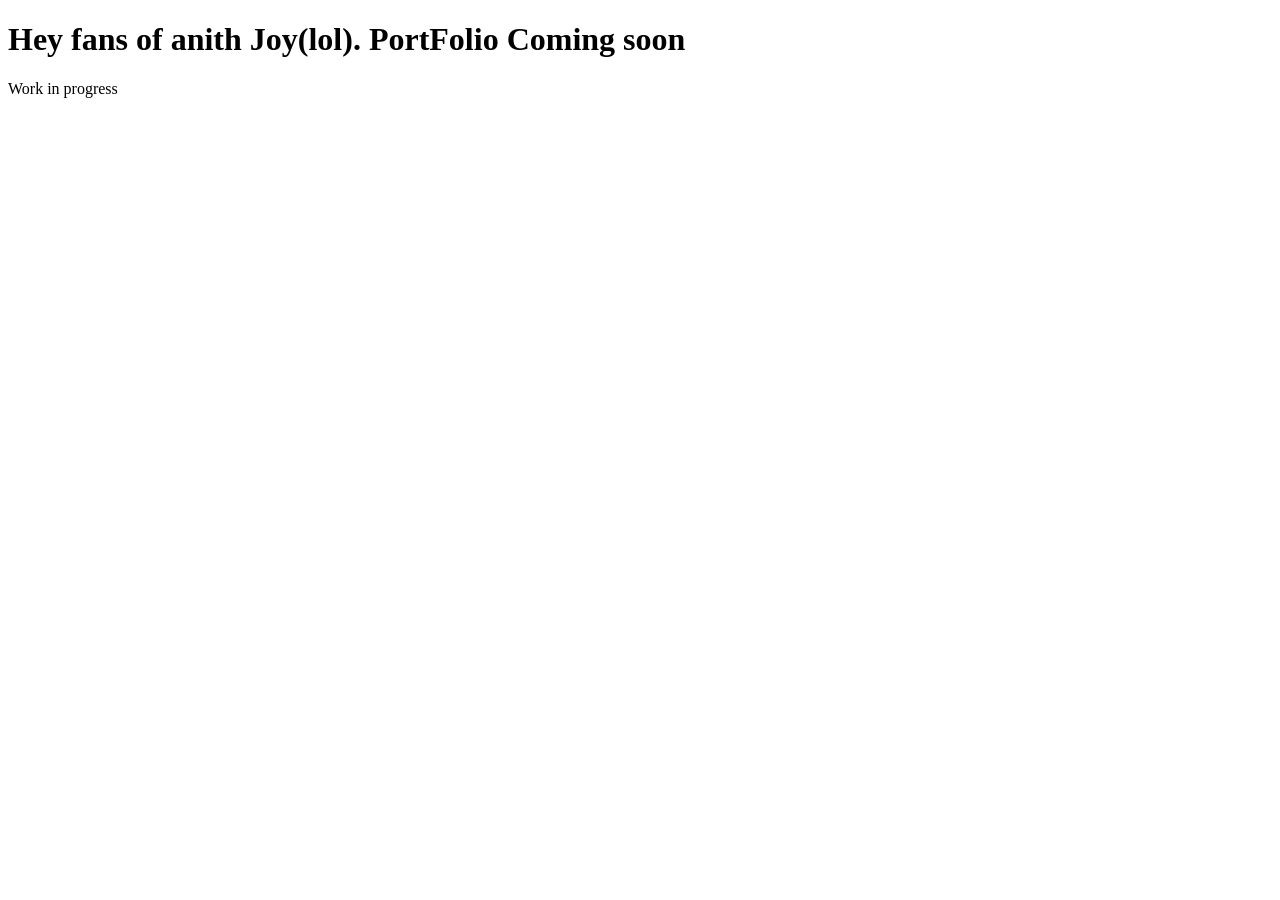
==== index.html @ 8c98ebeb "Grammar" ====
<!DOCTYPE html>
<html lang="en">
<head>
    <meta charset="UTF-8">
    <meta http-equiv="X-UA-Compatible" content="IE=edge">
    <meta name="viewport" content="width=device-width, initial-scale=1.0">
    <title>portfolio trial</title>
</head>
<body>
<h1> Hey fans of anith Joy(lol). PortFolio Coming soon</h1>
<p>Work in progress</p>
</body>
</html>
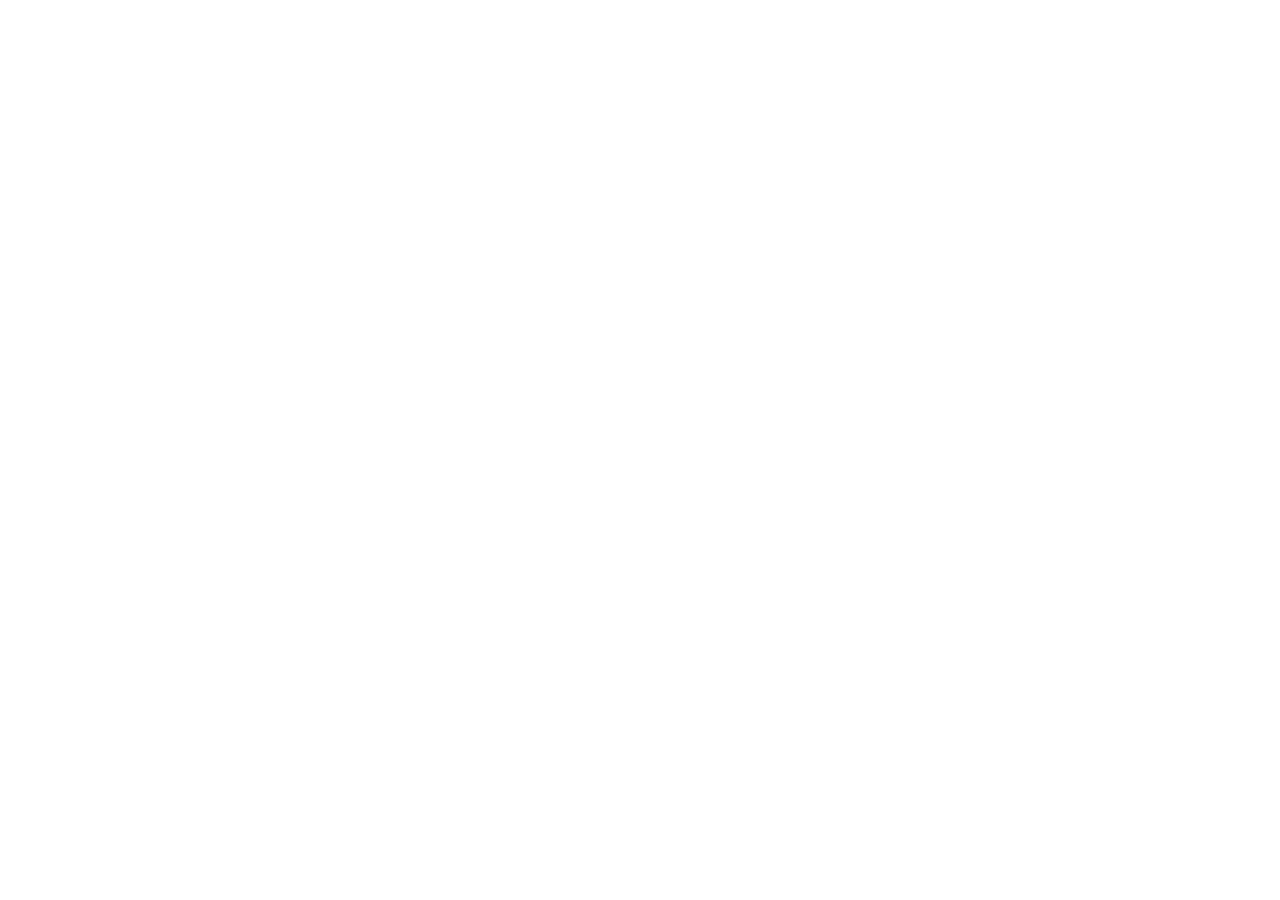
==== commit fb8c0ad4: "linking reactjs in html page using script" ====
--- a/index.html
+++ b/index.html
@@ -5,9 +5,28 @@
     <meta http-equiv="X-UA-Compatible" content="IE=edge">
     <meta name="viewport" content="width=device-width, initial-scale=1.0">
     <title>portfolio trial</title>
+
+    <!-- linking of react js -->
+    <!-- the below 2 code will allow me to run react code -->
+    <script src="https://unpkg.com/react@18/umd/react.development.js" crossorigin></script>
+    <script src="https://unpkg.com/react-dom@18/umd/react-dom.development.js" crossorigin></script>
+    <!-- the below one code will allow to me to run my JSX code and ES6 syntax in older browser  -->
+    <script src="https://unpkg.com/@babel/standalone/babel.min.js"></script>
 </head>
 <body>
-<h1> Hey fans of anith Joy(lol). PortFolio Coming soon</h1>
-<p>Work in progress</p>
+
+<div id="myDiv"></div>
+<script type="text/babel">
+    const Hello = () => {
+        return 
+        <div>
+            <h1> Hey fans of anith Joy(lol). PortFolio Coming soon</h1>
+            <p>Work in progress</p>
+            <p>Running this in reactJS fucntion class</p>
+        </div>
+    }
+
+    ReactDOM.render(<Hello/>, document.getElementById("myDiv"));
+</script>
 </body>
 </html>
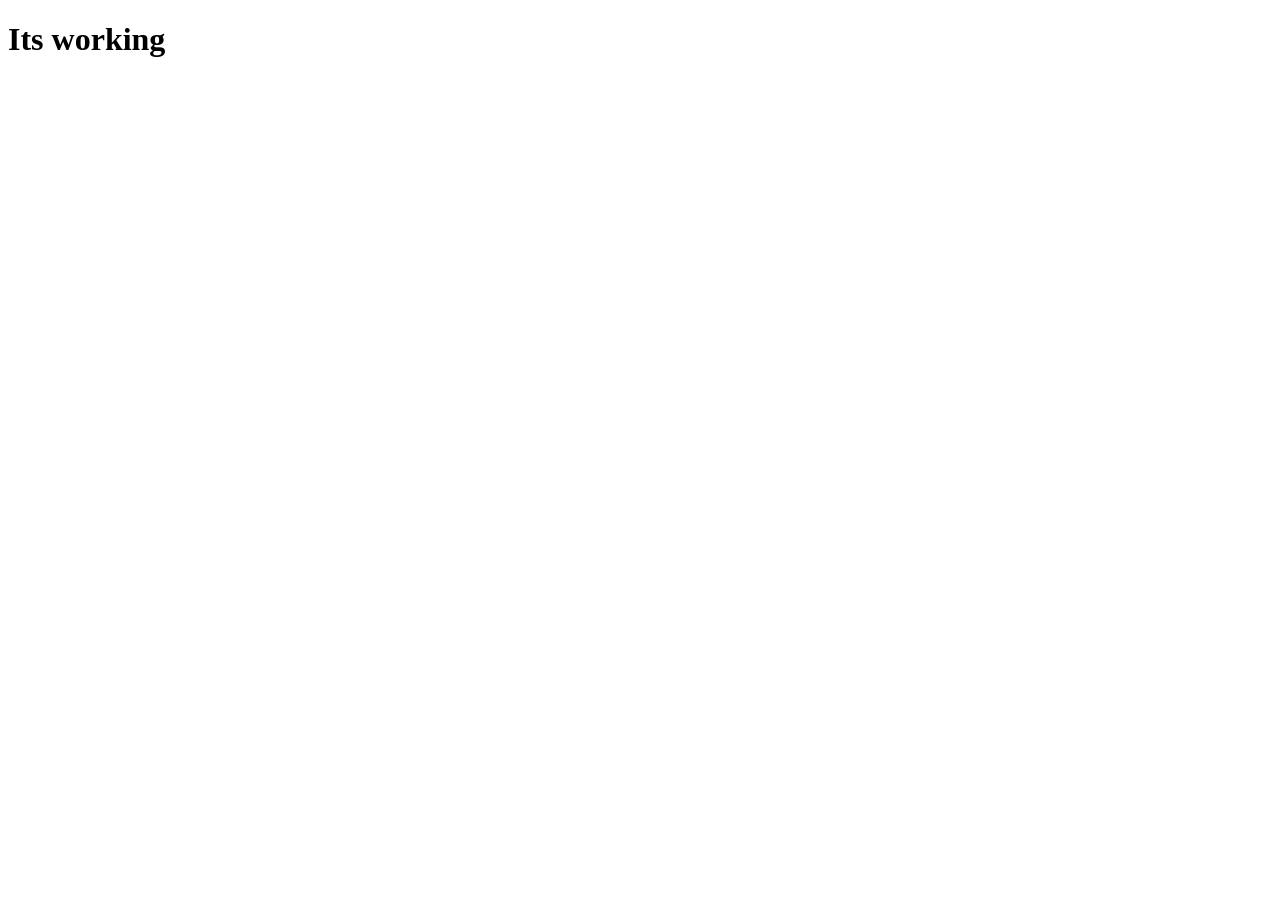
==== commit b395926f: "3/9/2023" ====
--- a/index.html
+++ b/index.html
@@ -1,32 +1,30 @@
 <!DOCTYPE html>
 <html lang="en">
-<head>
-    <meta charset="UTF-8">
-    <meta http-equiv="X-UA-Compatible" content="IE=edge">
-    <meta name="viewport" content="width=device-width, initial-scale=1.0">
+  <head>
+    <meta charset="UTF-8" />
+    <meta http-equiv="X-UA-Compatible" content="IE=edge" />
+    <meta name="viewport" content="width=device-width, initial-scale=1.0" />
     <title>portfolio trial</title>
 
     <!-- linking of react js -->
     <!-- the below 2 code will allow me to run react code -->
-    <script src="https://unpkg.com/react@18/umd/react.development.js" crossorigin></script>
-    <script src="https://unpkg.com/react-dom@18/umd/react-dom.development.js" crossorigin></script>
+    <script
+      src="https://unpkg.com/react@18/umd/react.development.js"
+      crossorigin
+    ></script>
+    <script
+      src="https://unpkg.com/react-dom@18/umd/react-dom.development.js"
+      crossorigin
+    ></script>
     <!-- the below one code will allow to me to run my JSX code and ES6 syntax in older browser  -->
     <script src="https://unpkg.com/@babel/standalone/babel.min.js"></script>
-</head>
-<body>
+  </head>
 
-<div id="myDiv"></div>
-<script type="text/babel">
-    const Hello = () => {
-        return 
-        <div>
-            <h1> Hey fans of anith Joy(lol). PortFolio Coming soon</h1>
-            <p>Work in progress</p>
-            <p>Running this in reactJS fucntion class</p>
-        </div>
-    }
+  <body>
+    <h1>Its working</h1>
+    <div id="root"></div>
 
-    ReactDOM.render(<Hello/>, document.getElementById("myDiv"));
-</script>
-</body>
-</html>+    <script src="js/temp.js"></script>
+  </body>
+
+</html>
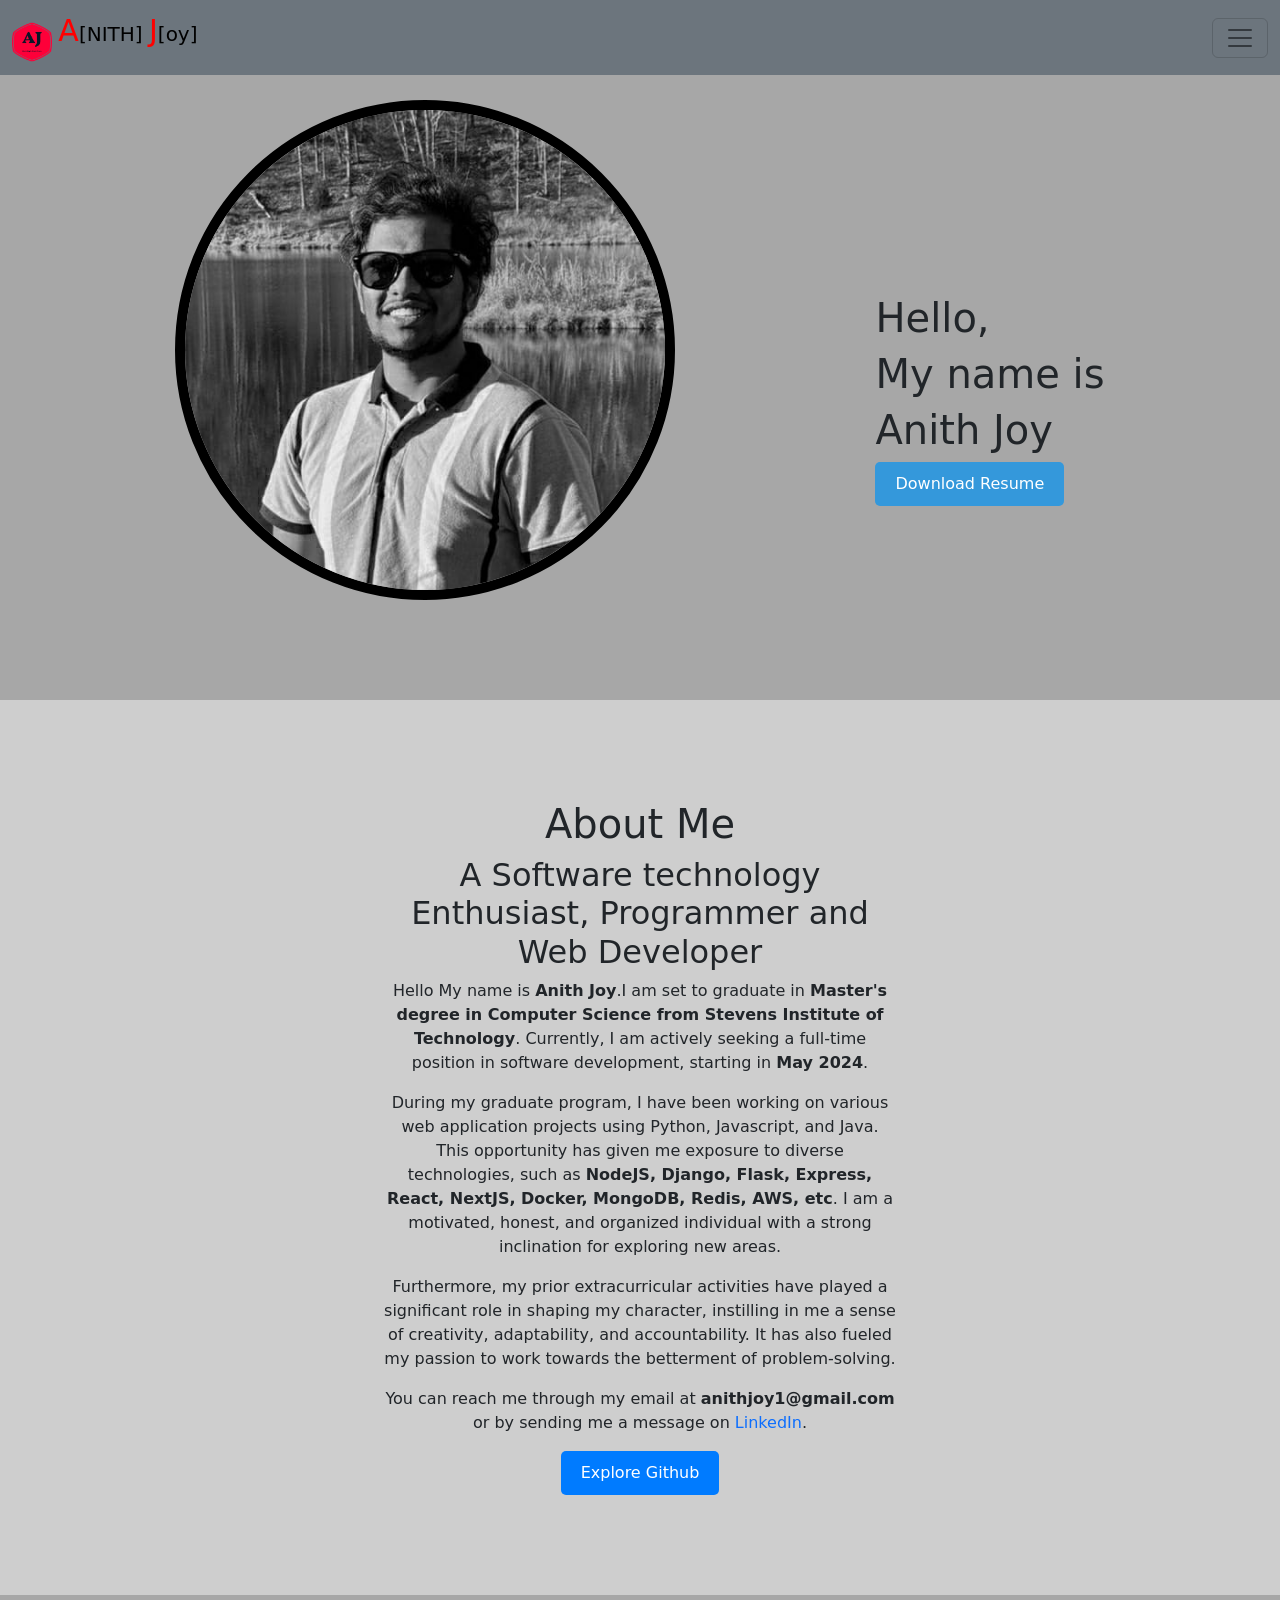
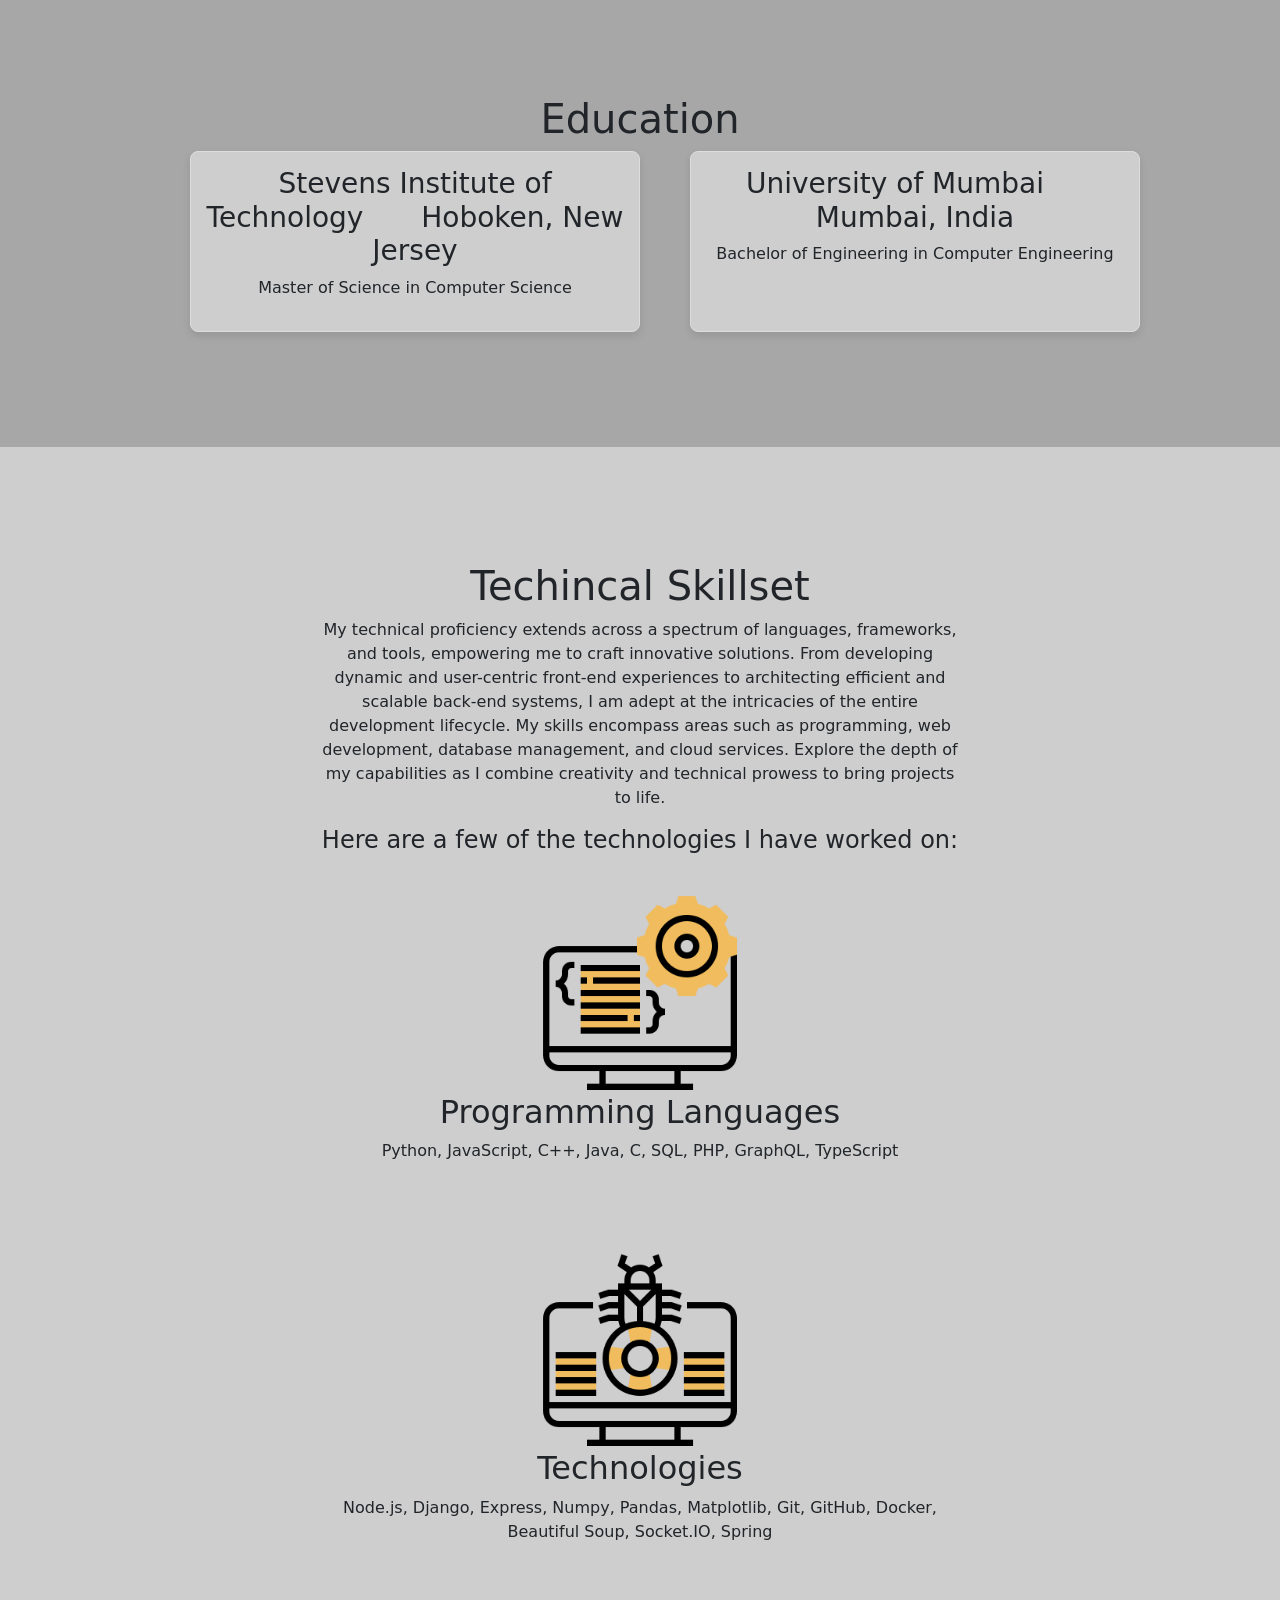
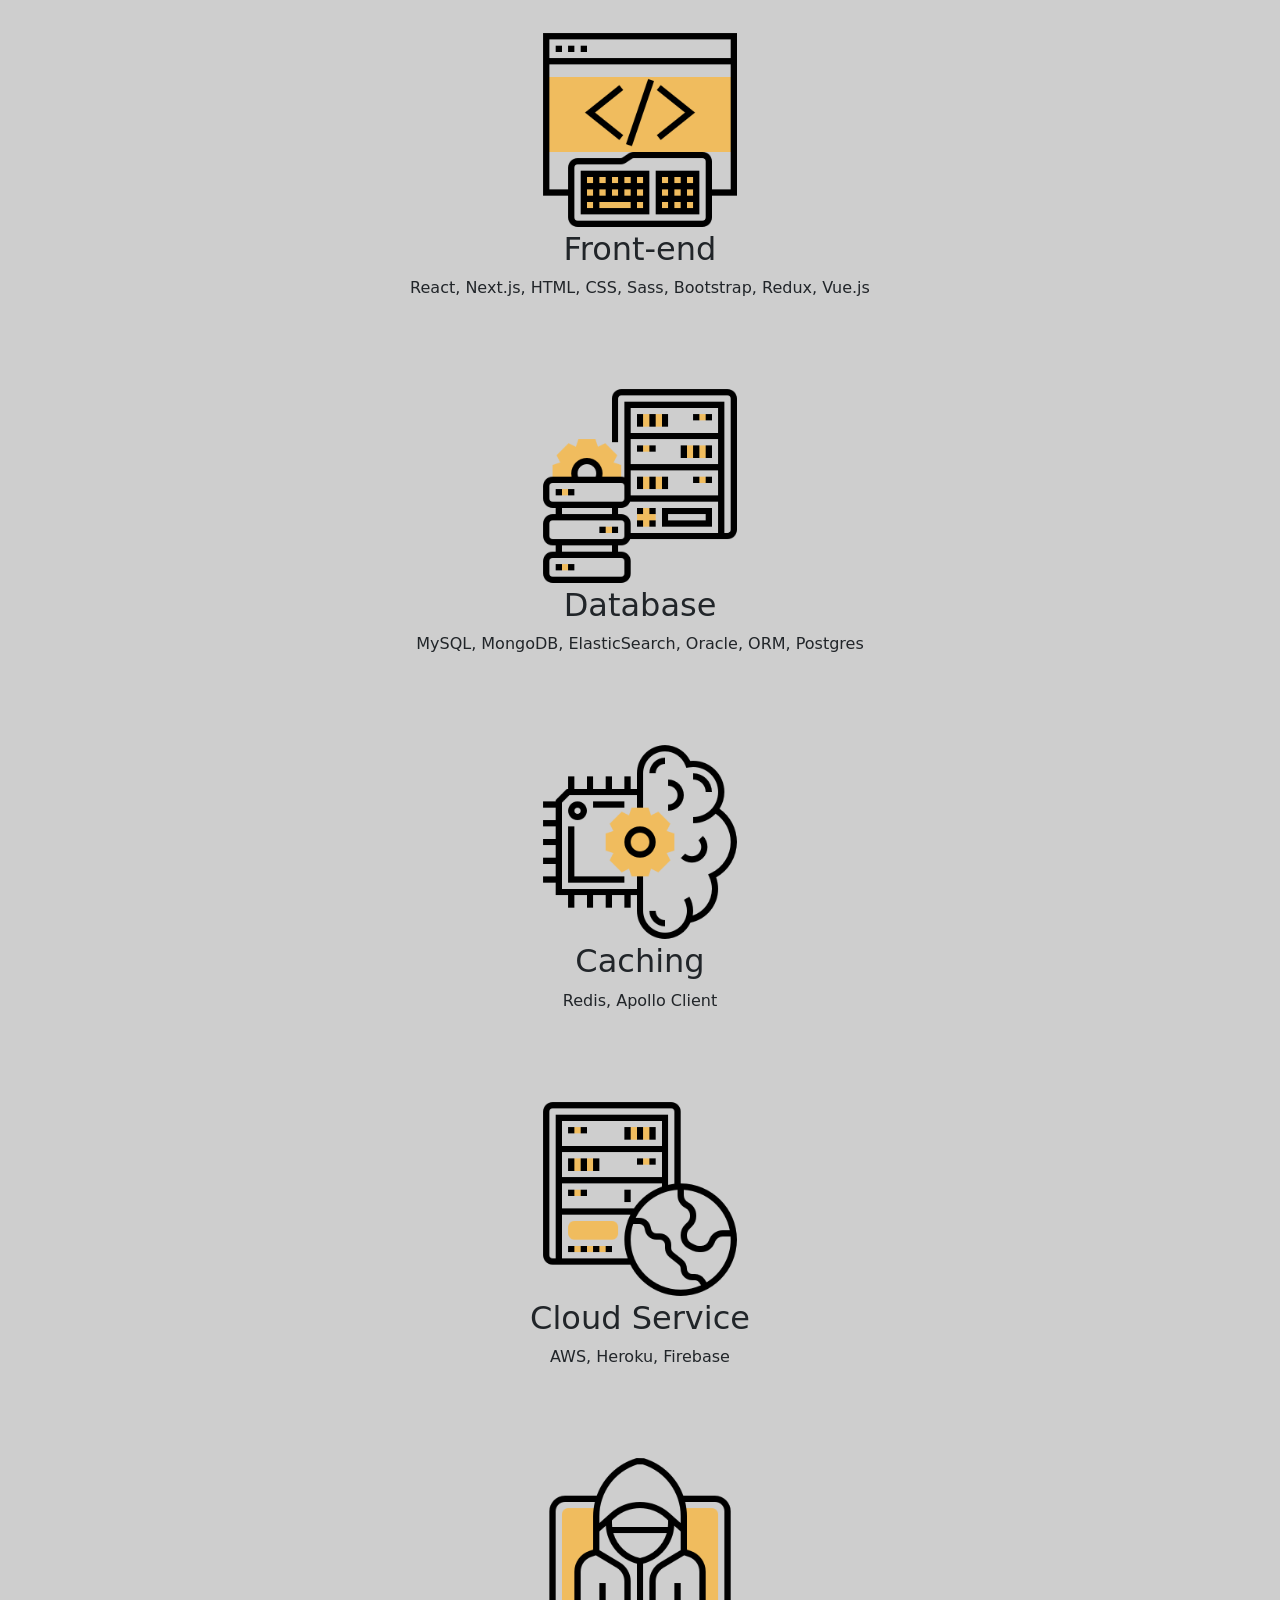
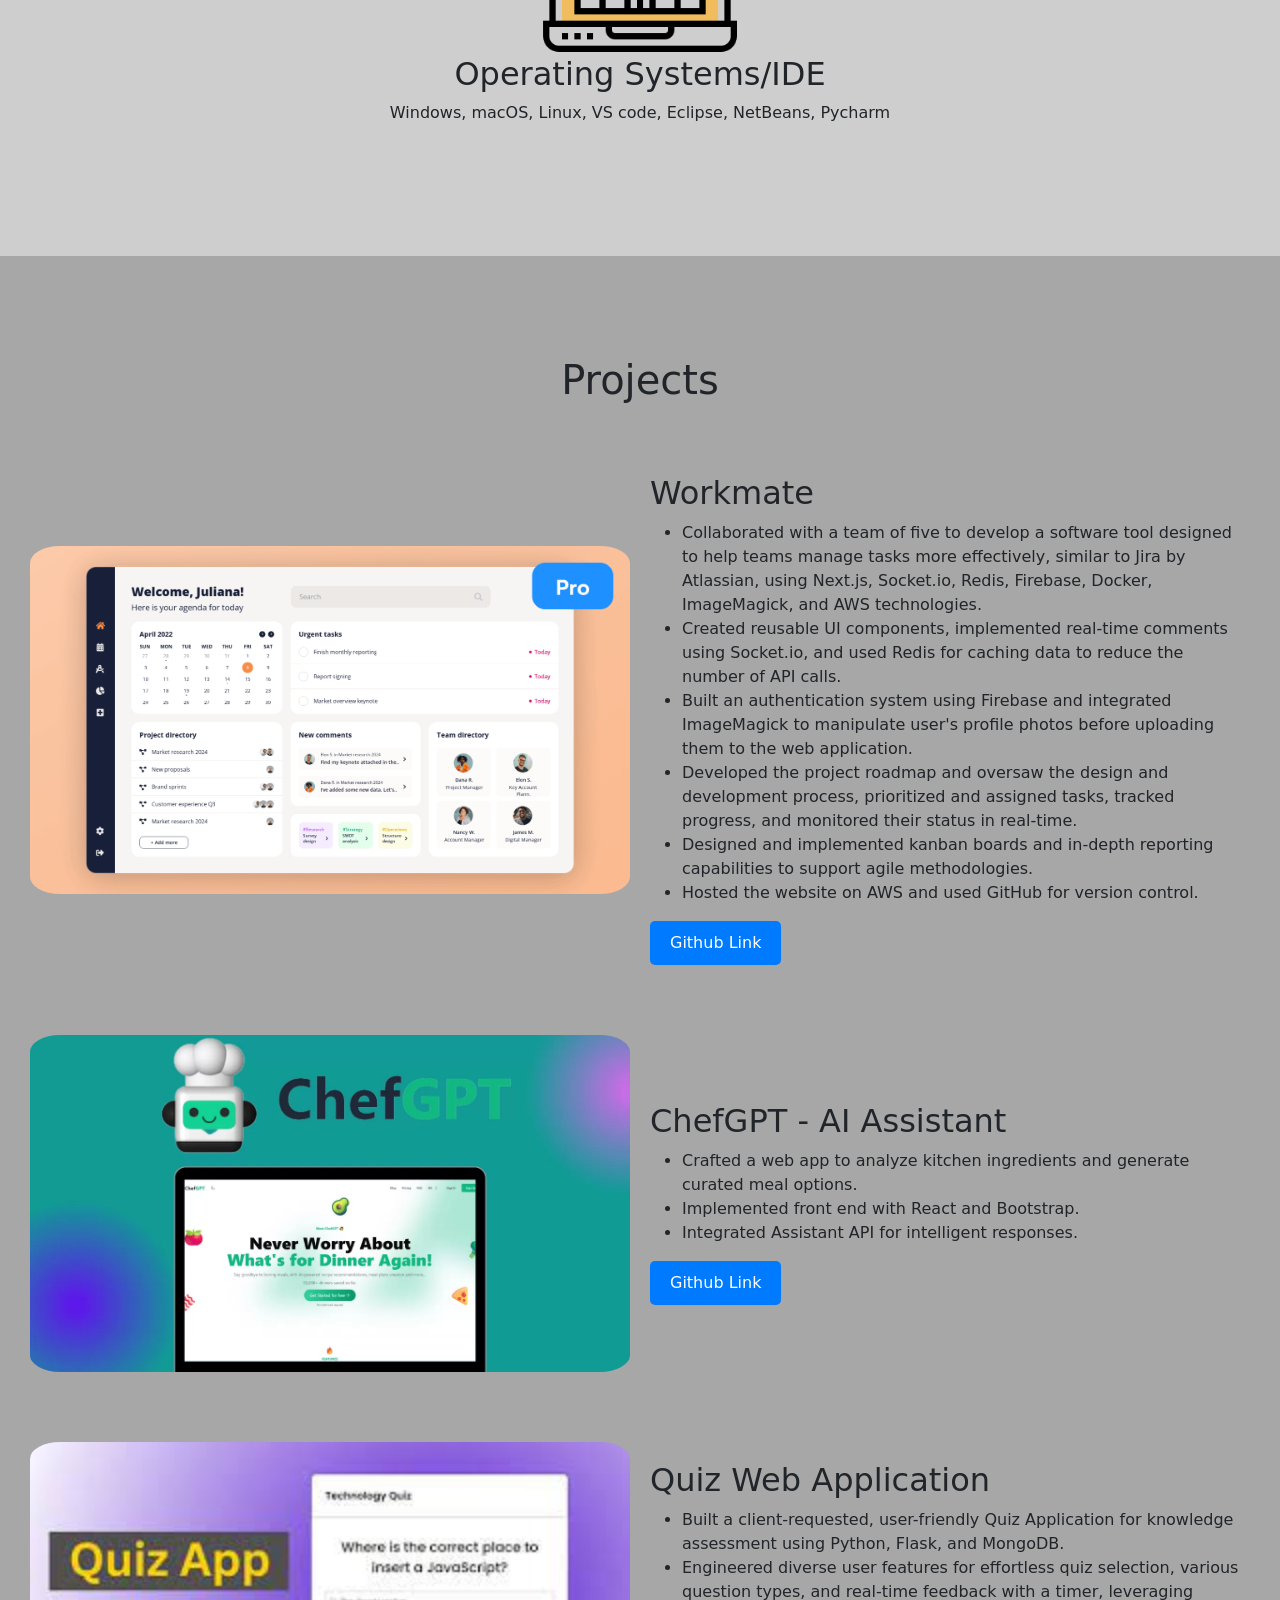
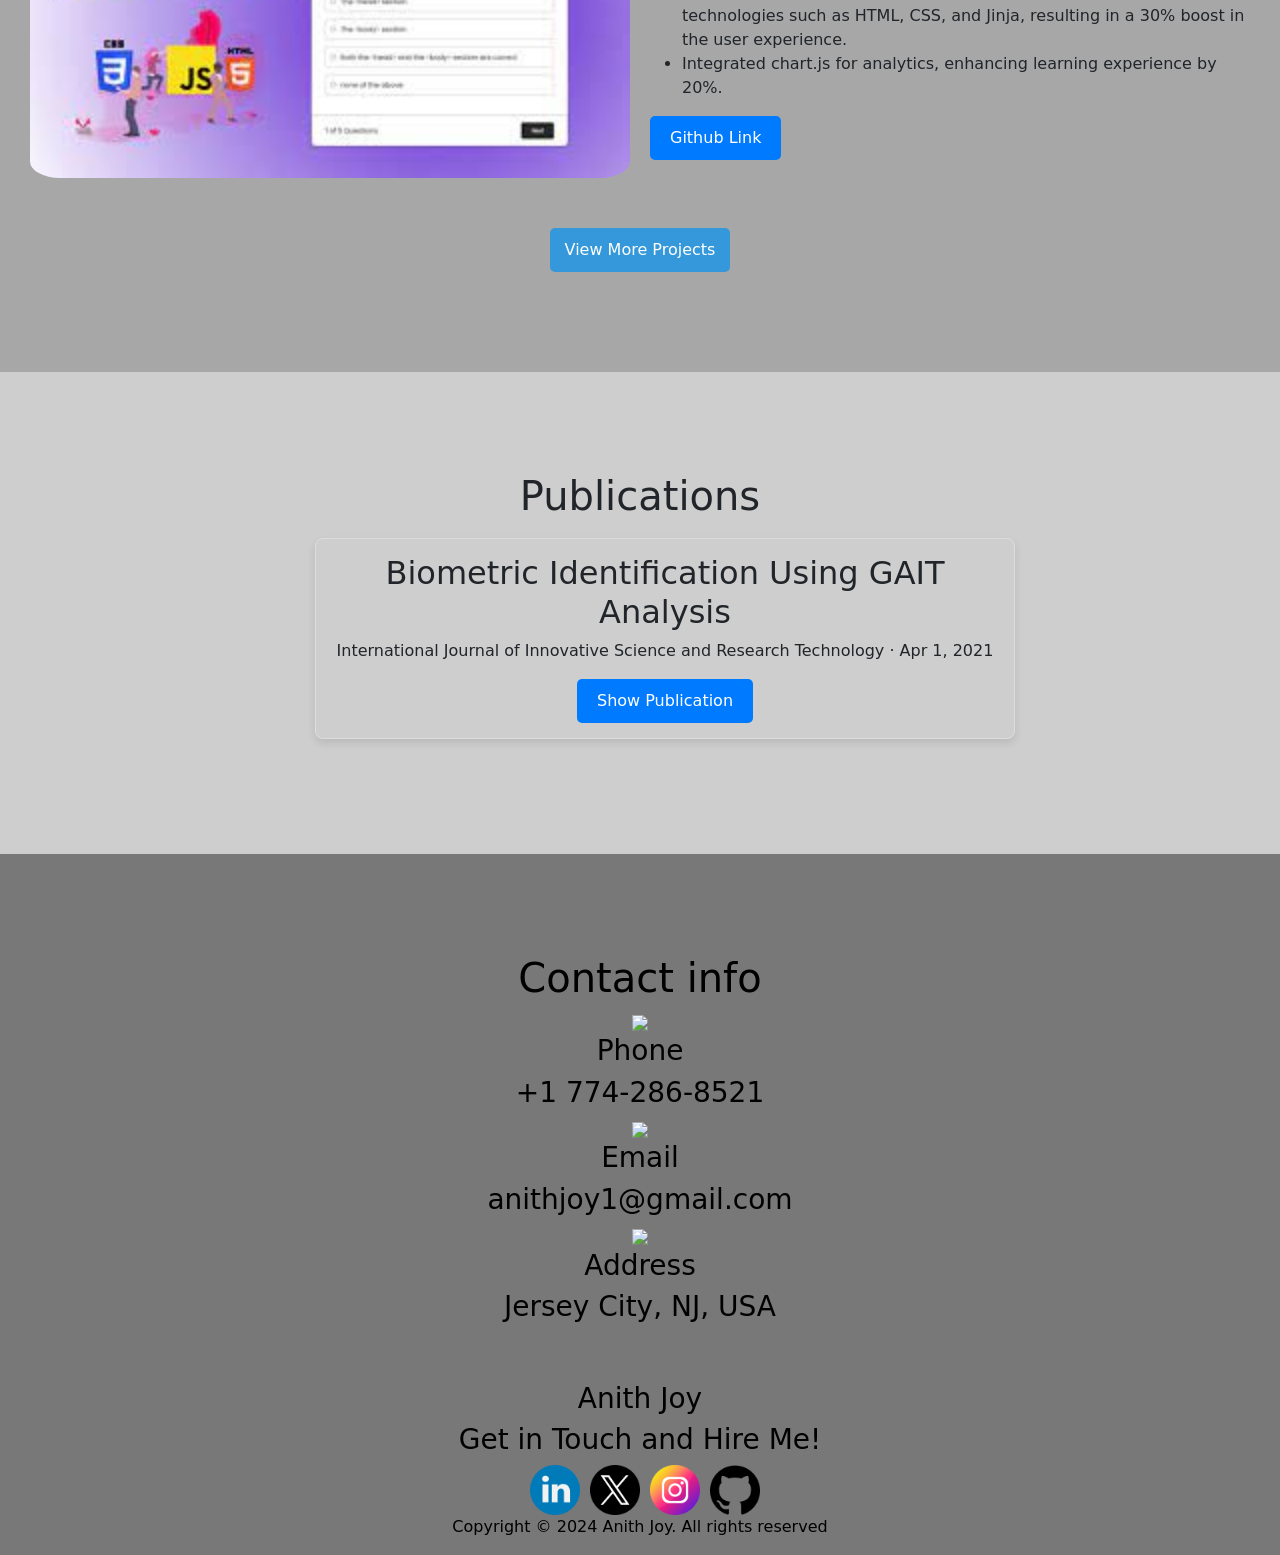
==== commit e4b965d2: "first commit" ====
--- a/index.html
+++ b/index.html
@@ -2,29 +2,782 @@
 <html lang="en">
   <head>
     <meta charset="UTF-8" />
-    <meta http-equiv="X-UA-Compatible" content="IE=edge" />
     <meta name="viewport" content="width=device-width, initial-scale=1.0" />
-    <title>portfolio trial</title>
-
-    <!-- linking of react js -->
-    <!-- the below 2 code will allow me to run react code -->
+    <title>Anith Joy | PortFolio</title>
+
+    <!-- css -->
+    <link rel="stylesheet" href="style.css" />
+
+    <!-- Front end javascript -->
+    <script src="/js/script.js"></script>
+
+    <!-- Bootstrap -->
+    <link
+      href="https://cdn.jsdelivr.net/npm/bootstrap@5.3.2/dist/css/bootstrap.min.css"
+      rel="stylesheet"
+      integrity="sha384-T3c6CoIi6uLrA9TneNEoa7RxnatzjcDSCmG1MXxSR1GAsXEV/Dwwykc2MPK8M2HN"
+      crossorigin="anonymous"
+    />
     <script
-      src="https://unpkg.com/react@18/umd/react.development.js"
-      crossorigin
+      src="https://cdn.jsdelivr.net/npm/bootstrap@5.3.2/dist/js/bootstrap.bundle.min.js"
+      integrity="sha384-C6RzsynM9kWDrMNeT87bh95OGNyZPhcTNXj1NW7RuBCsyN/o0jlpcV8Qyq46cDfL"
+      crossorigin="anonymous"
     ></script>
-    <script
-      src="https://unpkg.com/react-dom@18/umd/react-dom.development.js"
-      crossorigin
-    ></script>
-    <!-- the below one code will allow to me to run my JSX code and ES6 syntax in older browser  -->
-    <script src="https://unpkg.com/@babel/standalone/babel.min.js"></script>
   </head>
-
   <body>
-    <h1>Its working</h1>
-    <div id="root"></div>
-
-    <script src="js/temp.js"></script>
+    <!-- Header -->
+    <section id="home">
+      <div>
+        <!-- container for Name Logo -->
+        <nav
+          class="navbar text-bg-secondary fix-nav-bar"
+          style="position: fixed; top: 0%; width: 100%"
+        >
+          <div class="container-fluid">
+            <a class="navbar-brand" href="#home">
+              <img
+                src="/image/brandLogo/AJ.png"
+                alt="Logo"
+                width="40"
+                height="40"
+                class="d-inline-block align-text-top"
+              />
+              <!-- Anith Joy --><span class="navbar-brand mb-0 h1"
+                ><span style="color: red; font-size: 30px">A</span>[NITH]
+                <span style="color: red; font-size: 30px">J</span>[oy]</span
+              >
+            </a>
+
+            <button
+              class="navbar-toggler"
+              type="button"
+              data-bs-toggle="offcanvas"
+              data-bs-target="#offcanvasDarkNavbar"
+              aria-controls="offcanvasDarkNavbar"
+              aria-label="Toggle navigation"
+            >
+              <span class="navbar-toggler-icon"></span>
+            </button>
+
+            <div
+              class="offcanvas offcanvas-end text-bg-secondary"
+              tabindex="-1"
+              id="offcanvasDarkNavbar"
+              aria-labelledby="offcanvasDarkNavbarLabel"
+            >
+              <div class="offcanvas-header">
+                <h5 class="offcanvas-title" id="offcanvasDarkNavbarLabel">
+                  Shortcuts
+                </h5>
+                <button
+                  type="button"
+                  class="btn-close btn-close-white"
+                  data-bs-dismiss="offcanvas"
+                  aria-label="Close"
+                ></button>
+              </div>
+
+              <!-- Nav list -->
+              <div class="offcanvas-body">
+                <ul class="navbar-nav justify-content-end flex-grow-1 pe-3">
+                  <li class="nav-item">
+                    <a
+                      class="nav-link active text-light"
+                      aria-current="page"
+                      href="#home"
+                      >Home</a
+                    >
+                  </li>
+                  <li class="nav-item">
+                    <a
+                      class="nav-link active text-light"
+                      aria-current="page"
+                      href="#about"
+                      >About</a
+                    >
+                  </li>
+                  <li class="nav-item">
+                    <a
+                      class="nav-link active text-light"
+                      aria-current="page"
+                      href="#education"
+                      >Education</a
+                    >
+                  </li>
+                  <li class="nav-item">
+                    <a
+                      class="nav-link active text-light"
+                      aria-current="page"
+                      href="#services"
+                      >Technical Skillset</a
+                    >
+                  </li>
+                  <li class="nav-item">
+                    <a
+                      class="nav-link active text-light"
+                      aria-current="page"
+                      href="#projects"
+                      >Projects</a
+                    >
+                  </li>
+                  <li class="nav-item">
+                    <a
+                      class="nav-link active text-light"
+                      aria-current="page"
+                      href="#publication"
+                      >Publication</a
+                    >
+                  </li>
+                  <li class="nav-item">
+                    <a
+                      class="nav-link active link-light"
+                      aria-current="page"
+                      href="#contact"
+                      >Contact</a
+                    >
+                  </li>
+                </ul>
+              </div>
+            </div>
+          </div>
+        </nav>
+      </div>
+    </section>
+
+    <!-- End Header -->
+
+    <!-- Home -->
+    <section id="home" class="home">
+      <div class="spacing dark-color"></div>
+      <div class="home-container dark-color">
+        <div class="home-item-1">
+          <img
+            src="/image/profile/profileImage.jpg"
+            alt="Profile Photo"
+            class="profile-image"
+          />
+        </div>
+        <div class="home-item-2">
+          <div>
+            <h1>Hello,</h1>
+            <h1>My name is</h1>
+            <h1>Anith Joy</h1>
+          </div>
+          <div>
+            <a
+              href="/resume/Anith Joy_Resume.pdf"
+              type="button"
+              download="Anith Joy_Resume.pdf"
+              class="resume"
+              >Download Resume</a
+            >
+          </div>
+        </div>
+      </div>
+    </section>
+    <!-- End Home -->
+
+    <!-- About -->
+    <section id="about">
+      <div class="spacing light-color"></div>
+      <div class="about-container light-color">
+        <div>
+          <!-- image -->
+        </div>
+        <div class="about-item-1">
+          <h1 class="header">About Me</h1>
+          <h2>
+            A Software technology Enthusiast, Programmer and Web Developer
+          </h2>
+          <p>
+            Hello My name is <b>Anith Joy</b>.I am set to graduate in
+            <b
+              >Master's degree in Computer Science from Stevens Institute of
+              Technology</b
+            >. Currently, I am actively seeking a full-time position in software
+            development, starting in <b>May 2024</b>.
+          </p>
+          <p>
+            During my graduate program, I have been working on various web
+            application projects using Python, Javascript, and Java. This
+            opportunity has given me exposure to diverse technologies, such as
+            <b
+              >NodeJS, Django, Flask, Express, React, NextJS, Docker, MongoDB,
+              Redis, AWS, etc</b
+            >. I am a motivated, honest, and organized individual with a strong
+            inclination for exploring new areas.
+          </p>
+          <p>
+            Furthermore, my prior extracurricular activities have played a
+            significant role in shaping my character, instilling in me a sense
+            of creativity, adaptability, and accountability. It has also fueled
+            my passion to work towards the betterment of problem-solving.
+          </p>
+          <p>
+            You can reach me through my email at <b>anithjoy1@gmail.com</b> or
+            by sending me a message on
+            <a href="https://www.linkedin.com/in/anith-joy/">LinkedIn</a>.
+          </p>
+
+          <a
+            href="https://github.com/anithjoy"
+            class="link-button about-item-1-button"
+            >Explore Github</a
+          >
+        </div>
+      </div>
+    </section>
+    <!-- End About  -->
+
+    <!-- Education -->
+    <section id="education">
+      <div class="spacing dark-color"></div>
+      <div class="education-container dark-color">
+        <h1 class="header">Education</h1>
+        <div class="education-item-container">
+          <div class="eduaction-item-1 education-card">
+            <h3>
+              Stevens Institute of Technology <span class="tab"></span>
+              <span>Hoboken, New Jersey</span>
+            </h3>
+            <p>Master of Science in Computer Science</p>
+          </div>
+          <div class="eduaction-item-2 education-card">
+            <h3>
+              University of Mumbai<span class="tab"></span
+              ><span>Mumbai, India</span>
+            </h3>
+            <p>Bachelor of Engineering in Computer Engineering</p>
+          </div>
+        </div>
+      </div>
+    </section>
+    <!-- End Education -->
+
+    <!-- Services -->
+    <section id="services">
+      <div class="spacing light-color"></div>
+      <div class="service-container light-color">
+        <div class="service-item-1">
+          <h1 class="header">Techincal Skillset</h1>
+          <p>
+            My technical proficiency extends across a spectrum of languages,
+            frameworks, and tools, empowering me to craft innovative solutions.
+            From developing dynamic and user-centric front-end experiences to
+            architecting efficient and scalable back-end systems, I am adept at
+            the intricacies of the entire development lifecycle. My skills
+            encompass areas such as programming, web development, database
+            management, and cloud services. Explore the depth of my capabilities
+            as I combine creativity and technical prowess to bring projects to
+            life.
+          </p>
+          <h4>Here are a few of the technologies I have worked on:</h4>
+        </div>
+        <div class="service-item-2">
+          <img src="/image/icons/programming.png" />
+          <h2>Programming Languages</h2>
+          <p>Python, JavaScript, C++, Java, C, SQL, PHP, GraphQL, TypeScript</p>
+        </div>
+        <div class="service-item-3">
+          <img src="/image/icons/bug.png" />
+          <h2>Technologies</h2>
+          <p>
+            Node.js, Django, Express, Numpy, Pandas, Matplotlib, Git, GitHub,
+            Docker, Beautiful Soup, Socket.IO, Spring
+          </p>
+        </div>
+        <div class="service-item-4">
+          <img src="/image/icons/code.png" />
+          <h2>Front-end</h2>
+          <p>React, Next.js, HTML, CSS, Sass, Bootstrap, Redux, Vue.js</p>
+        </div>
+        <div class="service-item-5">
+          <img src="/image/icons/server.png" />
+          <h2>Database</h2>
+          <p>MySQL, MongoDB, ElasticSearch, Oracle, ORM, Postgres</p>
+        </div>
+        <div class="service-item-6">
+          <img src="/image/icons/machine.png" />
+          <h2>Caching</h2>
+          <p>Redis, Apollo Client</p>
+        </div>
+        <div class="service-item-7">
+          <img src="/image/icons/hosting.png" />
+          <h2>Cloud Service</h2>
+          <p>AWS, Heroku, Firebase</p>
+        </div>
+        <div class="service-item-8">
+          <img src="/image/icons/hacker.png" />
+          <h2>Operating Systems/IDE</h2>
+          <p>Windows, macOS, Linux, VS code, Eclipse, NetBeans, Pycharm</p>
+        </div>
+      </div>
+    </section>
+    <!-- End Service -->
+
+    <!-- Projects -->
+    <section id="projects">
+      <div class="spacing dark-color"></div>
+      <div class="project dark-color">
+        <h1 class="header">Projects</h1>
+        <div class="projects-container">
+          <div class="project-item-container">
+            <div>
+              <img src="/image/project/workmate.png" />
+            </div>
+            <div>
+              <h2>Workmate</h2>
+              <ul>
+                <li>
+                  Collaborated with a team of five to develop a software tool
+                  designed to help teams manage tasks more effectively, similar
+                  to Jira by Atlassian, using Next.js, Socket.io, Redis,
+                  Firebase, Docker, ImageMagick, and AWS technologies.
+                </li>
+                <li>
+                  Created reusable UI components, implemented real-time comments
+                  using Socket.io, and used Redis for caching data to reduce the
+                  number of API calls.
+                </li>
+                <li>
+                  Built an authentication system using Firebase and integrated
+                  ImageMagick to manipulate user's profile photos before
+                  uploading them to the web application.
+                </li>
+                <li>
+                  Developed the project roadmap and oversaw the design and
+                  development process, prioritized and assigned tasks, tracked
+                  progress, and monitored their status in real-time.
+                </li>
+                <li>
+                  Designed and implemented kanban boards and in-depth reporting
+                  capabilities to support agile methodologies.
+                </li>
+                <li>
+                  Hosted the website on AWS and used GitHub for version control.
+                </li>
+              </ul>
+              <a
+                href="https://github.com/anithjoy/CS554-FinalProject"
+                class="link-button"
+                >Github Link</a
+              >
+            </div>
+          </div>
+
+          <div class="project-item-container">
+            <div>
+              <img src="/image/project/ChefGPT.webp" />
+            </div>
+            <div>
+              <h2>ChefGPT - AI Assistant</h2>
+
+              <ul>
+                <li>
+                  Crafted a web app to analyze kitchen ingredients and generate
+                  curated meal options.
+                </li>
+                <li>Implemented front end with React and Bootstrap.</li>
+                <li>Integrated Assistant API for intelligent responses.</li>
+              </ul>
+              <a
+                href="https://github.com/anithjoy/using-openaiAPI-and-React"
+                class="link-button"
+                >Github Link</a
+              >
+            </div>
+          </div>
+
+          <div class="project-item-container">
+            <div>
+              <img src="/image/project/quizapp.jpeg" />
+            </div>
+            <div>
+              <h2>Quiz Web Application</h2>
+
+              <ul>
+                <li>
+                  Built a client-requested, user-friendly Quiz Application for
+                  knowledge assessment using Python, Flask, and MongoDB.
+                </li>
+                <li>
+                  Engineered diverse user features for effortless quiz
+                  selection, various question types, and real-time feedback with
+                  a timer, leveraging technologies such as HTML, CSS, and Jinja,
+                  resulting in a 30% boost in the user experience.
+                </li>
+                <li>
+                  Integrated chart.js for analytics, enhancing learning
+                  experience by 20%.
+                </li>
+              </ul>
+              <a
+                href="https://github.com/anithjoy/QuizWebApplication"
+                class="link-button"
+                >Github Link</a
+              >
+            </div>
+          </div>
+        </div>
+
+        <!-- The dropdown content -->
+        <div id="myDropdown" class="dropdown-content">
+          <div class="project-item-container">
+            <div>
+              <img src="/image/project/creditcard.png" />
+            </div>
+            <div>
+              <h2>
+                CreditQuotient: Advancing Credit Card Lead Prediction with
+                Machine Learning
+              </h2>
+              <ul>
+                <li>Utilized diverse ML algorithms:</li>
+                <ul>
+                  <li>Random Forest,KNN</li>
+                  <li>Decision Tree,Naïve Bayes,Logistic Regression</li>
+
+                  <li>Gradient Boosting,Adaptive Boosting</li>
+                </ul>
+                <li>
+                  Transformed 245,725 instances of credit card lead data from
+                  Kaggle.
+                </li>
+                <li>
+                  Goal: Unveiling a predictive model for enhanced customer
+                  targeting and revenue growth.
+                </li>
+                <li>
+                  Model identifies customers with higher intent to acquire
+                  recommended credit cards.
+                </li>
+                <li>
+                  Focus on driving financial success through advanced
+                  algorithms.
+                </li>
+              </ul>
+              <a
+                href="https://github.com/anithjoy/Credit-Card-Lead-Prediction"
+                class="link-button"
+                >Github Link</a
+              >
+            </div>
+          </div>
+
+          <div class="project-item-container">
+            <div>
+              <img src="/image/project/todo.png" />
+            </div>
+            <div>
+              <h2>To do Application</h2>
+              <ul>
+                <li>
+                  Designed and Engineered a dynamic to-do list application using
+                  React and Bootstrap.
+                </li>
+              </ul>
+              <a
+                href="https://github.com/anithjoy/Todo-List_using-React"
+                class="link-button"
+                >Github Link</a
+              >
+            </div>
+          </div>
+
+          <div class="project-item-container">
+            <div>
+              <img src="/image/project/projectManagement.png" />
+            </div>
+            <div>
+              <h2>Project Management Application</h2>
+              <ul>
+                <li>Developed using Node.js, HTML, CSS, and JavaScript.</li>
+                <li>Utilized MongoDB for efficient database management.</li>
+                <li>Key packages include bcryptjs for password security.</li>
+                <li>Express used for backend development.</li>
+                <li>Express-handlebars employed for templating.</li>
+                <li>Integrated express-session for managing user sessions.</li>
+                <li>Handlebars used for dynamic content rendering.</li>
+                <li>
+                  Leveraged mongodb package for efficient database interaction.
+                </li>
+                <li>
+                  Ensures a secure, scalable, and user-friendly application.
+                </li>
+              </ul>
+              <a
+                href="https://github.com/rahulvarma73/Final-Project-CS546"
+                class="link-button"
+                >Github Link</a
+              >
+            </div>
+          </div>
+
+          <div class="project-item-container">
+            <div>
+              <img src="/image/project/chatBot.png" />
+            </div>
+            <div>
+              <h2>Chat Bot</h2>
+              <ul>
+                <li>
+                  a chatbot for educational purposes in multilingual languages
+                  using python.
+                </li>
+                <li>
+                  Research and presented the development and application of the
+                  chat bot to my peers.
+                </li>
+              </ul>
+              <a
+                href="https://github.com/anithjoy/QA-HindiBot"
+                class="link-button"
+                >Github Link</a
+              >
+            </div>
+          </div>
+
+          <div class="project-item-container">
+            <div>
+              <img src="/image/project/diabetes.png" />
+            </div>
+            <div>
+              <h2>Diabetes Prediction using K-Nearest Neighbors (KNN)</h2>
+              <ul>
+                <li>
+                  <strong>Features:</strong> Pregnancies, Glucose level, Blood
+                  Pressure, Skin Thickness, Insulin level, BMI, Diabetes
+                  Pedigree Function, Age
+                </li>
+                <li>
+                  <strong>Goal:</strong> Develop a KNN model to classify
+                  individuals into diabetes or non-diabetes categories.
+                </li>
+                <li>
+                  <strong>Dataset:</strong> Health-related features and binary
+                  target variable (1 for diabetes, 0 for non-diabetes).
+                </li>
+                <li>
+                  <strong>KNN:</strong> Leverages data point similarity for
+                  predictions in the feature space.
+                </li>
+              </ul>
+
+              <a
+                href="https://github.com/anithjoy/Diabetes-prediction-using-KNN-Model"
+                class="link-button"
+                >Github Link</a
+              >
+            </div>
+          </div>
+
+          <div class="project-item-container">
+            <div>
+              <img src="/image/project/distanceSensor.png" />
+            </div>
+            <div>
+              <h2>Distance sensing using Arduino Uno Processor</h2>
+              <ul>
+                <li>
+                  Led the team by outlining the process of executing the
+                  project.
+                </li>
+                <li>Oversaw the design and development process.</li>
+                <li>
+                  Worked on implementing and testing the Distance Sensing
+                  algorithm.
+                </li>
+              </ul>
+            </div>
+          </div>
+
+          <div class="project-item-container">
+            <div>
+              <img src="/image/project/hotelRoom.jpeg" />
+            </div>
+            <div>
+              <h2>Hotel Room Booking Website</h2>
+              <ul>
+                <li>
+                  Designed and developed a website to book hotel rooms online
+                  using HTML, CSS, JavaScript and Bootstrap.
+                </li>
+              </ul>
+            </div>
+          </div>
+
+          <div class="project-item-container">
+            <div>
+              <img src="/image/project/movie.png" />
+            </div>
+            <div>
+              <h2>Prototype for Movie Recommendation System</h2>
+              <ul>
+                <li>
+                  Designed a prototype for Movie Recommendation System by using
+                  Figma.
+                </li>
+                <li>
+                  Also, created a Logo for a movie recommendation company using
+                  photoshop.
+                </li>
+              </ul>
+            </div>
+          </div>
+          <div class="project-item-container">
+            <div>
+              <img src="/image/project/gait.png" />
+            </div>
+            <div>
+              <h2>
+                Biometric Identification System using GAIT Analysis (Research
+                Paper)
+              </h2>
+              <ul>
+                <li>
+                  Implemented and researched numerous techniques and
+                  methodologies to devise a feasible Biometric Identification
+                  System using GAIT Analysis.
+                </li>
+                <li>
+                  Employed techniques such as Background Extraction, feature
+                  extraction techniques, auto focusing on subject to compare two
+                  images.
+                </li>
+                <li>
+                  Implemented open-source computer vision and TensorFlow machine
+                  learning packages in python.
+                </li>
+                <li>Researched Human GAIT Cycle and its entropy images.</li>
+              </ul>
+            </div>
+          </div>
+        </div>
+        <div class="viewMore">
+          <button id="toggleButton" onclick="toggleDropdown()">
+            View More Projects
+          </button>
+        </div>
+      </div>
+    </section>
+    <!-- End Projects -->
+
+    <!-- publication -->
+    <section id="publication">
+      <div class="spacing light-color"></div>
+      <div class="light-color publication">
+        <h1 class="header light-color">Publications</h1>
+        <div class="publication-container light-color">
+          <div class="publication-card">
+            <h2>Biometric Identification Using GAIT Analysis</h2>
+            <p>
+              International Journal of Innovative Science and Research
+              Technology · Apr 1, 2021
+            </p>
+            <a
+              href="https://ijisrt.com/assets/upload/files/IJISRT21APR577.pdf"
+              class="link-button"
+              >Show Publication</a
+            >
+          </div>
+        </div>
+      </div>
+    </section>
+    <!-- End publication -->
+    <div class="contact footer-color">
+      <!-- Contact -->
+      <section id="contact">
+        <div class="spacing"></div>
+        <div class="contact-container">
+          <div>
+            <h1>Contact <span>info</span></h1>
+          </div>
+          <div>
+            <div class="contact-item-1">
+              <div>
+                <img
+                  src="https://img.icons8.com/bubbles/100/000000/phone.png"
+                />
+              </div>
+              <div>
+                <h3>Phone</h3>
+                <h3>+1 774-286-8521</h3>
+              </div>
+            </div>
+            <div class="contact-item-2">
+              <div>
+                <img
+                  src="https://img.icons8.com/bubbles/100/000000/new-post.png"
+                />
+              </div>
+              <div>
+                <h3>Email</h3>
+                <h3>anithjoy1@gmail.com</h3>
+              </div>
+            </div>
+            <div class="contact-item-3">
+              <div>
+                <img
+                  src="https://img.icons8.com/bubbles/100/000000/map-marker.png"
+                />
+              </div>
+              <div>
+                <h3>Address</h3>
+                <h3>Jersey City, NJ, USA</h3>
+              </div>
+            </div>
+          </div>
+        </div>
+      </section>
+      <!-- End Contact -->
+
+      <!-- footer -->
+      <section>
+        <div class="footer-container footer-color">
+          <div class="header">
+            <h3>Anith Joy</h3>
+            <h3>Get in Touch and Hire Me!</h3>
+          </div>
+
+          <div class="logo-container">
+            <div>
+              <a href="https://www.linkedin.com/in/anith-joy/"
+                ><img class="contact-img" src="/image/contacts/linkedin.png"
+              /></a>
+            </div>
+
+            <div class="contact-div">
+              <a href="https://twitter.com/anithjoy"
+                ><img
+                  class="contact-img"
+                  src="/image/contacts/twitter.png"
+                  alt="Twitter"
+              /></a>
+            </div>
+
+            <div>
+              <a
+                href="https://www.instagram.com/he_who_must_not_be_named_anith/"
+                ><img
+                  class="contact-img"
+                  src="/image/contacts/instagram.png"
+                  alt="Instagram"
+              /></a>
+            </div>
+            <div>
+              <a href="https://github.com/anithjoy"
+                ><img
+                  class="contact-img"
+                  src="/image/contacts/github.png"
+                  alt="Github"
+              /></a>
+            </div>
+          </div>
+
+          <p>Copyright © 2024 Anith Joy. All rights reserved</p>
+        </div>
+      </section>
+      <!-- end footer -->
+    </div>
   </body>
-
 </html>
--- a/style.css
+++ b/style.css
@@ -0,0 +1,305 @@
+.tab {
+  display: inline-block;
+  margin-left: 40px;
+}
+
+/* Style for the dropdown content initially hidden */
+.dropdown-content {
+  display: none;
+}
+
+/* Optional styling for the link button */
+.link-button {
+  display: inline-block;
+  padding: 10px 20px;
+  background-color: #007bff;
+  color: #fff;
+  text-decoration: none;
+  border: none;
+  border-radius: 5px;
+  cursor: pointer;
+}
+
+/* starts here */
+
+.header {
+  text-align: center;
+}
+
+/* Home */
+/* space at the beginning */
+
+/* .home {
+  margin-top: 100px;
+
+} */
+
+/* Used for spacing to reach each tab perfect through navigation  */
+.spacing {
+  /* background-color: black; */
+  height: 100px;
+}
+
+/* Profile picture */
+.profile-image {
+  border-radius: 50%;
+  height: auto;
+  width: 500px;
+  border: solid 10px black;
+}
+
+.home-container {
+  display: flex;
+  justify-content: center;
+  padding-bottom: 100px;
+}
+
+.home-item-1 {
+  margin-right: 200px;
+}
+
+.home-item-2 {
+  display: flex;
+  justify-content: center;
+  flex-direction: column;
+  margin-top: 100px;
+}
+
+.home-item-2 a {
+  margin-left: 0px;
+  text-decoration: none;
+}
+
+.resume {
+  display: inline-block;
+  padding: 10px 20px;
+  background-color: #3498db;
+  color: #fff;
+  text-decoration: none;
+  font-size: 16px;
+  border-radius: 5px;
+  transition: background-color 0.3s;
+}
+
+.resume:hover {
+  background-color: #2980b9;
+}
+/* about */
+
+.about-container {
+  display: flex;
+  justify-content: center;
+  flex-direction: column;
+  align-items: center;
+  align-content: center;
+  padding-bottom: 100px;
+}
+
+.about-item-1 {
+  text-align: center;
+  width: 40%;
+}
+
+.about-item-1 a {
+  text-decoration: none;
+}
+
+/* Education */
+.education-container {
+  padding-bottom: 100px;
+}
+.education-item-container {
+  display: flex;
+  justify-content: center;
+}
+
+.education-item-container div {
+  text-align: center;
+  width: 450px;
+  margin-left: 50px;
+}
+
+/* Card styling for education-card */
+.education-card {
+  border: 1px solid #ddd; /* Border color for the card */
+  border-radius: 8px; /* Border radius to create rounded corners */
+  padding: 15px; /* Padding inside the card */
+  margin-bottom: 15px; /* Margin between cards */
+  box-shadow: 0 4px 8px rgba(0, 0, 0, 0.1); /* Optional box shadow for a subtle lift */
+  background-color: rgb(206, 206, 206);
+}
+
+/* Optional: Hover effect for the card */
+.education-card:hover {
+  box-shadow: 0 8px 16px rgba(0, 0, 0, 0.2);
+}
+
+/* services */
+
+.service-container {
+  /* background-color: aqua; */
+  display: flex;
+  flex-wrap: wrap; /* Allow items to wrap to the next line if there's not enough space */
+  justify-content: center; /* horizontal vertical*/
+  align-items: center; /* horizontal vertical*/
+  flex-direction: column;
+  padding-bottom: 100px;
+}
+
+.service-container img {
+  /* border: solid black; */
+  width: 200px;
+  height: auto;
+  margin-top: 40px;
+  text-align: center;
+}
+
+.service-container div {
+  text-align: center;
+  margin: 15px;
+  width: 50%;
+}
+
+.service-item-2 img {
+  /* background-color: #007bff; */
+  margin-top: 0px;
+}
+
+/* projects */
+.project {
+  padding-bottom: 100px;
+}
+.project-item-container {
+  display: flex;
+  flex-direction: row;
+  justify-content: center;
+  align-items: center;
+  margin-top: 70px;
+}
+
+/* Your custom styles for the image within the project item */
+.project-item-container img {
+  border-radius: 5%;
+  height: auto; /* Set the desired fixed height for the image */
+  width: 600px; /* Maintain the aspect ratio */
+  margin-right: 20px; /* Adjust as needed for spacing between image and text */
+}
+
+/* Your custom styles for the text within the project item */
+.project-item-container div:last-child {
+  width: 600px;
+
+  /* flex-grow: 1; Allow the text to grow and take available space */
+}
+
+#toggleButton {
+  background-color: #3498db; /* Background color */
+  color: #fff; /* Text color */
+  padding: 10px 15px; /* Padding */
+  font-size: 16px; /* Font size */
+  border: none; /* Remove border */
+  border-radius: 5px; /* Add border radius for rounded corners */
+  cursor: pointer; /* Add cursor pointer on hover */
+  transition: background-color 0.3s; /* Smooth background color transition */
+}
+
+#toggleButton:hover {
+  background-color: #2980b9; /* Darker background color on hover */
+}
+
+.viewMore {
+  margin-top: 50px;
+  display: flex;
+  justify-content: center;
+}
+
+/* publication */
+.publication {
+  padding-bottom: 100px;
+}
+.publication-container {
+  /* background-color: #007bff; */
+  display: flex;
+  justify-content: center;
+
+  flex-direction: row;
+}
+
+.publication-card {
+  border: 1px solid #ddd; /* Border color for the card */
+  border-radius: 8px; /* Border radius to create rounded corners */
+  padding: 15px; /* Padding inside the card */
+  margin-bottom: 15px; /* Margin between cards */
+  box-shadow: 0 4px 8px rgba(0, 0, 0, 0.1); /* Optional box shadow for a subtle lift */
+  text-align: center;
+  width: 700px;
+  margin-left: 50px;
+  margin-top: 10px;
+}
+
+.publication-card:hover {
+  box-shadow: 0 8px 16px rgba(0, 0, 0, 0.2);
+}
+
+/* contact */
+
+.contact-container {
+  /* background-color: #007bff; */
+  display: flex;
+  justify-content: center;
+  align-items: center;
+  flex-direction: column;
+}
+
+.contact-item-1,
+.contact-item-2,
+.contact-item-3 {
+  display: flex;
+  justify-content: center;
+  flex-direction: column;
+  text-align: center;
+}
+
+.contact-img {
+  width: 50px;
+  height: auto;
+  margin-left: 10px;
+}
+
+/* footer */
+.footer-container {
+  display: flex;
+  justify-content: center;
+  flex-direction: column;
+  align-items: center;
+  margin-top: 50px;
+}
+.logo-container {
+  display: flex;
+  justify-content: center;
+}
+
+.contact-img:hover {
+  box-shadow: 0 8px 16px rgba(164, 189, 239, 0.961);
+}
+
+/* overall contact and footer */
+.contact {
+  background-color: rgb(38, 72, 86);
+  color: #ddd;
+}
+
+/* body color */
+
+.dark-color {
+  background-color: rgb(167, 167, 167);
+}
+
+.light-color {
+  background-color: rgb(206, 206, 206);
+}
+
+.footer-color {
+  background-color: rgb(120, 120, 120);
+  color: black;
+}
